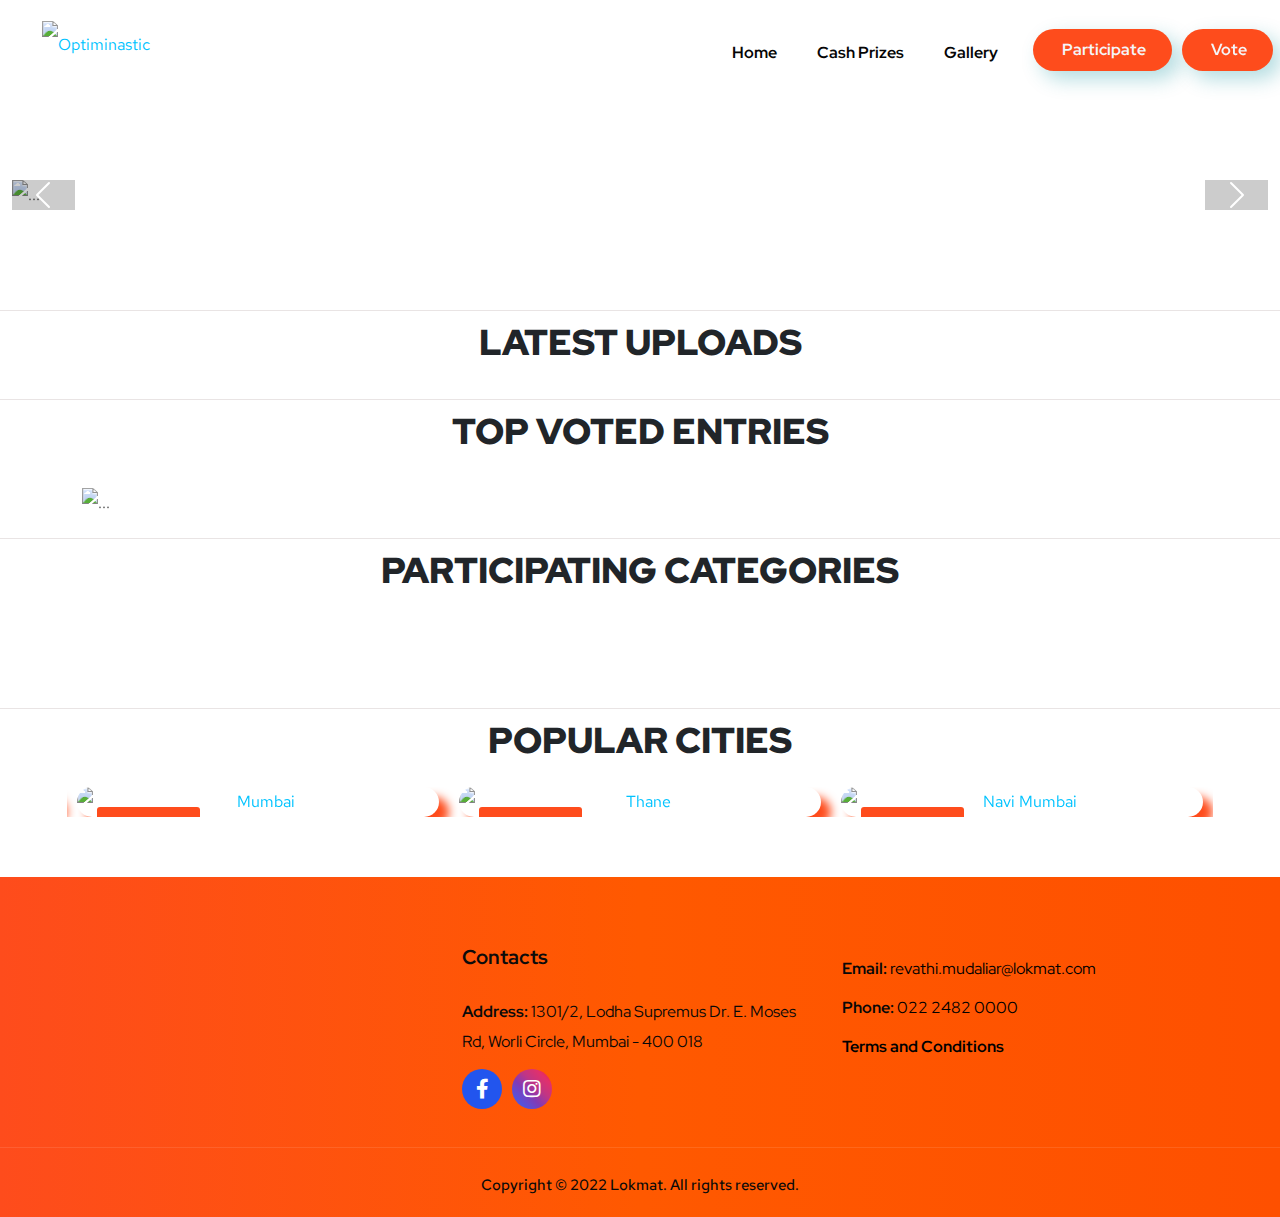
==== posts/index.html @ 4331db67 "Merge branch 'master' of https://github.com/riyavishwakarma13/Ganpati" ====
<!DOCTYPE html>
<html lang="en">
  <head>
    <meta charset="utf-8" />
    <meta http-equiv="X-UA-Compatible" content="IE=edge" />
    <meta
      name="viewport"
      content="width=device-width, initial-scale=1, maximum-scale=1"
    />
    <title>Maha-utsav</title>
    <link
      rel="stylesheet"
      href="https://cdnjs.cloudflare.com/ajax/libs/font-awesome/6.1.2/css/all.min.css"
      integrity="sha512-1sCRPdkRXhBV2PBLUdRb4tMg1w2YPf37qatUFeS7zlBy7jJI8Lf4VHwWfZZfpXtYSLy85pkm9GaYVYMfw5BC1A=="
      crossorigin="anonymous"
      referrerpolicy="no-referrer"
    />
    <link
      rel="shortcut icon"
      type="image/x-icon"
      href="/images/Asset 130.svg"
    />
    <link rel="stylesheet" href="/css/bootstrap.min.css" />
    <link rel="stylesheet" href="/assets/css/image.css" />
    <link rel="stylesheet" href="/css/font-awesome.css" />
    <link rel="stylesheet" href="/css/flaticon.css" />
    <link rel="stylesheet" href="/css/slick.css" />
    <link rel="stylesheet" href="/css/slick-theme.css" />
    <link rel="stylesheet" href="/css/magnific-popup.css" />
    <link rel="stylesheet" href="/style.css" />
    <link rel="stylesheet" href="/idc.css" />
    <link rel="stylesheet" href="/css/woocommerce.css" />

    <style>
      .image-caption {
        text-transform: uppercase;
        font-weight: bold;
        font-size: 25px;
      }
      .image-wrapper > img {
        max-width: 95%;
        max-height: 500px;
        margin-bottom: 15px;
        object-fit: contain;
      }
      .image-wrapper {
        width: 100%;
        display: flex;
        flex-direction: column;
        align-items: center;
        justify-content: center;
      }
      .user-container {
        margin-block: 150px;
        padding: 2vw;
        /* overflow: auto; */
        box-sizing: border-box;
        border-radius: 2vw;
        box-shadow: 0px 0px 10px #fe4c1c;
        margin-inline: 2vw;
      }
      .title-default {
        margin-block: 10px;
      }
      .m-block {
        margin-block: 15px;
      }
      #user-link {
        display: block;
        white-space: nowrap;
        overflow: hidden;
        text-overflow: ellipsis;
      }
    </style>
    <script src="https://www.google.com/recaptcha/api.js?render=6Ldw7NkhAAAAANEgcweMfeMuwu1h8DxxIeAfFXq_"></script>
  </head>

  <body class="woocommerce">
    <div id="page" class="site">
      <header
        id="site-header"
        class="site-header header-style-1 header-overlay header-fullwidth sticky-header"
      >
        <!-- Main Header start -->
        <div class="octf-main-header">
          <div class="octf-area-wrap">
            <div class="container-fluid octf-mainbar-container">
              <div class="octf-mainbar">
                <div class="octf-mainbar-row octf-row">
                  <!-- logo start -->
                  <div class="octf-col text-left">
                    <div id="site-logo" class="site-logo">
                      <a href="/index.html">
                        <img
                          class="logo-static"
                          src="https://drive.google.com/uc?id=1I0w85Q0wYywTq-7BcG-nMlgc4BXBr652"
                          alt="Optiminastic"
                        />
                        <img
                          class="logo-scroll"
                          src="https://drive.google.com/uc?id=1I0w85Q0wYywTq-7BcG-nMlgc4BXBr652"
                          alt="Optiminastic"
                        />
                      </a>
                    </div>
                  </div>
                  <!-- logo start -->
                  <!-- nav start -->
                  <div class="octf-col justify-content-end">
                    <nav id="site-navigation" class="main-navigation">
                      <ul id="primary-menu" class="menu">
                        <li class="">
                          <a href="/index.html">Home</a>
                        </li>
                        <li class="">
                          <a href="/prizes.html">Cash Prizes</a>
                        </li>

                        <li class="">
                          <a href="/gallery.html">Gallery</a>
                        </li>
                      </ul>
                    </nav>
                    <!-- #site-navigation -->
                  </div>
                  <div class="octf-header-module">
                    <div class="btn-cta-group btn-cta-header">
                      <a
                        class="octf-btn octf-btn-third"
                        href="/participate.html"
                        ><i class="fa fa-right-to-bracket text-white"></i>
                        Participate</a
                      >
                    </div>
                  </div>
                  <div class="octf-header-module">
                    <div class="btn-cta-group btn-cta-header">
                      <a class="octf-btn octf-btn-third" href="/gallery.html"
                        ><i class="fa fa-check-to-slot text-white"></i> Vote</a
                      >
                    </div>
                  </div>
                </div>
              </div>
            </div>
          </div>
        </div>

        <!-- Header mobile -->
        <div class="header_mobile">
          <div class="container">
            <div class="mlogo_wrapper clearfix">
              <!-- logo mobile start -->
              <div class="mobile_logo">
                <a href="/index.html"
                  ><img
                    src="https://drive.google.com/uc?id=1I0w85Q0wYywTq-7BcG-nMlgc4BXBr652"
                    alt="Optiminastic Media"
                /></a>
              </div>
              <!-- logo mobile end -->

              <div id="mmenu_toggle">
                <button></button>
              </div>
            </div>

            <!-- nav mobile start -->
            <div class="mmenu_wrapper">
              <div class="mobile_nav">
                <ul id="menu-main-menu" class="mobile_mainmenu">
                  <li>
                    <a href="/index.html">Home</a>
                  </li>
                  <li>
                    <a href="/prizes.html">Cash Prizes</a>
                  </li>
                  <li>
                    <a href="/gallery.html">Gallery</a>
                  </li>
                  <li>
                    <a href="/participate.html">Participate</a>
                  </li>
                  <li>
                    <a href="/gallery.html">Vote</a>
                  </li>
                </ul>
              </div>
            </div>
            <!-- nav mobile end -->
          </div>
        </div>
      </header>

      <div id="content" class="site-content m-t100">
        <section class="user-container">
          <div class="container">
            <div class="image-wrapper">
              <img id="display-image" alt="" />
              <span
                id="display-name"
                class="title-default image-caption"
              ></span>
            </div>
            <div class="mt-2">
              <div
                class="d-flex align-items-center gap-3 justify-content-center"
              >
                <button
                  id="user-vote-btn"
                  data-bs-toggle="modal"
                  data-bs-target="#exampleModal"
                  data-bs-post-id=""
                  class="octf-btn octf-btn-primary octf-btn-icon"
                >
                  Vote <i class="fa-solid fa-thumbs-up"></i>
                </button>
                <span
                  id="vote-count"
                  class="title-default"
                  style="font-size: 20px; font-weight: 400"
                ></span>
              </div>
              <div class="title-default mt-4">
                <div class="row">
                  <div class="col-md-6 m-block col-sm-12">
                    Name:
                    <span id="user-name"></span>
                  </div>
                  <div class="col-md-6 m-block col-sm-12">
                    Category:
                    <span id="user-category"></span>
                  </div>
                </div>
                <div class="row">
                  <div class="col-md-6 m-block col-sm-12">
                    City:
                    <span id="user-city"></span>
                  </div>
                  <div class="col-md-6 m-block col-sm-12" style="width: 250px">
                    Link:
                    <span id="user-link"></span>
                    <button
                      class="btn btn-secondary my-3"
                      onclick="navigator.clipboard.writeText(document.getElementById('user-link').innerText)"
                    >
                      copy
                    </button>
                  </div>
                </div>
              </div>
            </div>
          </div>
        </section>
      </div>
      <div
        class="modal fade"
        id="exampleModal"
        tabindex="-1"
        aria-labelledby="exampleModalLabel"
        aria-hidden="true"
      >
        <div class="modal-dialog">
          <div class="modal-content">
            <div class="modal-header">
              <h5 class="modal-title" id="exampleModalLabel">
                Please fill details for voting
              </h5>
              <button
                type="button"
                class="btn-close"
                data-bs-dismiss="modal"
                aria-label="Close"
              ></button>
            </div>
            <div class="modal-body">
              <form>
                <div class="mb-3">
                  <label
                    for="recipient-name"
                    style="font-weight: bold"
                    class="col-form-label"
                    >Email</label
                  >
                  <input
                    type="email"
                    style="font-weight: bold"
                    class="form-control"
                    id="modal-email"
                  />
                </div>
                <div class="mb-3">
                  <label for="message-text" class="col-form-label"
                    >Phone Number</label
                  >
                  <input
                    type="number"
                    minlength="9"
                    maxlength="10"
                    class="form-control"
                    id="modal-phone"
                  />
                </div>
                <div class="text-center text-black" style="font-weight: bold">
                  Vote and get a chance to earn a voucher worth ₹ 500/-
                </div>

                <div class="modal-status text-center">lol</div>
              </form>
            </div>
            <div class="modal-footer">
              <button
                id="modal-vote-btn"
                type="button"
                class="btn octf-btn octf-btn-third"
              >
                Vote
              </button>
            </div>
          </div>
        </div>
      </div>
      <footer id="site-footer" class="site-footer site-footer-2 bg-gradient-2">
        <div class="main-footer">
          <div class="container">
            <div class="row">
              <div class="col-lg-4 col-sm-6">
                <div class="footer-widget img-size">
                  <img
                    src="https://drive.google.com/uc?id=1I0w85Q0wYywTq-7BcG-nMlgc4BXBr652"
                    class="attachment-full size-full m-b25"
                    alt=""
                  />
                  <!-- <p class="m-b30">
                    Our approach to SEO is uniquely built around what we know
                    works…and what we know doesn’t work. With over 200 verified
                    factors in play.
                  </p> -->
                </div>
              </div>
              <div class="col-lg-4 col-sm-6">
                <div class="footer-widget">
                  <h5>Contacts</h5>
                  <div class="footer-contact-2">
                    <ul class="font-second">
                      <li>
                        <strong>Address:</strong> 1301/2, Lodha Supremus Dr. E.
                        Moses Rd, Worli Circle, Mumbai - 400 018
                      </li>
                    </ul>
                    <div class="footer-social">
                      <a
                        class="footer-social-icon facebook"
                        href="https://www.facebook.com/profile.php?id=100084975259552"
                        target="_blank"
                        ><i class="fab fa-facebook-f"></i
                      ></a>

                      <a
                        class="footer-social-icon instagram"
                        href="https://instagram.com/trendsganesha?igshid=YmMyMTA2M2Y="
                        target="_blank"
                        ><i class="fab fa-instagram"></i
                      ></a>
                    </div>
                  </div>
                </div>
              </div>
              <div class="col-lg-4 col-sm-6">
                <div class="footer-widget">
                  <h5></h5>
                  <ul class="ft-menu-list">
                    <li>
                      <strong>Email: </strong
                      ><a
                        class="text-black"
                        href="mailto:revathi.mudaliar@lokmat.com"
                        >revathi.mudaliar@lokmat.com</a
                      >
                    </li>
                    <li>
                      <strong>Phone: </strong
                      ><a class="text-black" href="tel:022-2482-0000"
                        >022 2482 0000</a
                      >
                    </li>
                    <li>
                      <a class="text-black" href="/terms.html"
                        ><strong>Terms and Conditions</strong></a
                      >
                    </li>
                  </ul>
                </div>
              </div>
            </div>
          </div>
        </div>
        <div class="footer-bottom">
          <div class="container">
            <p class="copyright-2 text-center">
              Copyright © 2022 Lokmat. All rights reserved.
            </p>
          </div>
        </div>
      </footer>

      <!-- #site-footer -->
    </div>
    <!-- #page -->
    <a id="back-to-top" href="#" class="show"
      ><i class="flaticon-arrow-pointing-to-up"></i
    ></a>
    <!-- jQuery -->
    <script src="/js/bootstrap.bundle.js"></script>
    <script src="/js/bootstrap.bundle.min.js"></script>
    <script src="/js/jquery.min.js"></script>
    <script src="/js/slick.min.js"></script>
    <script
      src="https://cdn.jsdelivr.net/npm/bootstrap@5.2.0/dist/js/bootstrap.bundle.min.js"
      integrity="sha384-A3rJD856KowSb7dwlZdYEkO39Gagi7vIsF0jrRAoQmDKKtQBHUuLZ9AsSv4jD4Xa"
      crossorigin="anonymous"
    ></script>
    <script src="/js/jquery.magnific-popup.min.js"></script>
    <script src="/js/jquery.isotope.min.js"></script>
    <script src="/js/easypiechart.js"></script>
    <script src="/js/particles.min.js"></script>
    <script src="/js/jquery.countdown.min.js"></script>
    <script src="/js/scripts.js"></script>
    <script src="/js/header-mobile.js"></script>
    <script src="/js/config.js"></script>
    <script src="/js/posts.js"></script>
    <script src="/js/votes.js"></script>
    <!-- <script src="js/royal_preloader.min.js"></script> -->
    <script src="https://scripts.sirv.com/sirvjs/v3/sirv.js"></script>
  </body>
</html>
---- css/flaticon.css ----
/*
    Flaticon icon font: Flaticon
    Creation date: 26/08/2019 16:52
    */

@font-face {
  font-family: "Flaticon";
  src: url("../fonts/Flaticon.eot");
  src: url("../fonts/Flaticon.eot?#iefix") format("embedded-opentype"),
       url("../fonts/Flaticon.woff2") format("woff2"),
       url("../fonts/Flaticon.woff") format("woff"),
       url("../fonts/Flaticon.ttf") format("truetype"),
       url("../fonts/Flaticon.svg#Flaticon") format("svg");
  font-weight: normal;
  font-style: normal;
}

@media screen and (-webkit-min-device-pixel-ratio:0) {
  @font-face {
    font-family: "Flaticon";
    src: url("../fonts/Flaticon.svg#Flaticon") format("svg");
  }
}

[class^="flaticon-"]:before, [class*=" flaticon-"]:before,
[class^="flaticon-"]:after, [class*=" flaticon-"]:after {   
  font-family: Flaticon;
  font-size: 14px;
  font-style: normal;
  margin-left: 0px;
}

.flaticon-arrow-point-to-right:before { content: "\f100"; }
.flaticon-right-arrow:before { content: "\f101"; }
.flaticon-placeholder-filled-point:before { content: "\f102"; }
.flaticon-placeholder:before { content: "\f103"; }
.flaticon-phone:before { content: "\f104"; }
.flaticon-clock:before { content: "\f105"; }
.flaticon-search:before { content: "\f106"; }
.flaticon-supermarket:before { content: "\f107"; }
.flaticon-24h:before { content: "\f108"; }
.flaticon-check:before { content: "\f109"; }
.flaticon-share:before { content: "\f10a"; }
.flaticon-share-1:before { content: "\f10b"; }
.flaticon-arrowhead-thin-outline-to-the-left:before { content: "\f10c"; }
.flaticon-arrow-down-sign-to-navigate:before { content: "\f10d"; }
.flaticon-navigate-up-arrow:before { content: "\f10e"; }
.flaticon-chain:before { content: "\f10f"; }
.flaticon-heart:before { content: "\f110"; }
.flaticon-e-commerce-like-heart:before { content: "\f111"; }
.flaticon-like:before { content: "\f112"; }
.flaticon-heart-1:before { content: "\f113"; }
.flaticon-quote:before { content: "\f114"; }
.flaticon-quotation:before { content: "\f115"; }
.flaticon-writer:before { content: "\f116"; }
.flaticon-add:before { content: "\f117"; }
.flaticon-add-1:before { content: "\f118"; }
.flaticon-add-2:before { content: "\f119"; }
.flaticon-delete:before { content: "\f11a"; }
.flaticon-close-cross:before { content: "\f11b"; }
.flaticon-close:before { content: "\f11c"; }
.flaticon-close-button:before { content: "\f11d"; }
.flaticon-eye-open:before { content: "\f11e"; }
.flaticon-view:before { content: "\f11f"; }
.flaticon-left-arrow:before { content: "\f120"; }
.flaticon-right-arrow-1:before { content: "\f121"; }
.flaticon-left-arrow-1:before { content: "\f122"; }
.flaticon-arrow-pointing-to-right:before { content: "\f123"; }
.flaticon-next:before { content: "\f124"; }
.flaticon-keyboard-right-arrow-button:before { content: "\f125"; }
.flaticon-down-arrow:before { content: "\f126"; }
.flaticon-cart:before { content: "\f127"; }
.flaticon-graphic:before { content: "\f128"; }
.flaticon-portfolio:before { content: "\f129"; }
.flaticon-rocket:before { content: "\f12a"; }
.flaticon-aim:before { content: "\f12b"; }
.flaticon-system:before { content: "\f12c"; }
.flaticon-report:before { content: "\f12d"; }
.flaticon-globe:before { content: "\f12e"; }
.flaticon-startup:before { content: "\f12f"; }
.flaticon-internet:before { content: "\f130"; }
.flaticon-growth:before { content: "\f131"; }
.flaticon-pie-chart:before { content: "\f132"; }
.flaticon-pie-chart-1:before { content: "\f133"; }
.flaticon-document:before { content: "\f134"; }
.flaticon-search-1:before { content: "\f135"; }
.flaticon-coding:before { content: "\f136"; }
.flaticon-pie-chart-2:before { content: "\f137"; }
.flaticon-cloud-computing:before { content: "\f138"; }
.flaticon-pinterest:before { content: "\f139"; }
.flaticon-arrow-pointing-to-left:before { content: "\f13a"; }
.flaticon-arrow-pointing-to-down:before { content: "\f13b"; }
.flaticon-arrow-pointing-to-up:before { content: "\f13c"; }
.flaticon-world:before { content: "\f13d"; }
.flaticon-note:before { content: "\f13e"; }
.flaticon-viber:before { content: "\f13f"; }
.flaticon-star:before { content: "\f140"; }
.flaticon-phone-1:before { content: "\f141"; }
.flaticon-envelope:before { content: "\f142"; }
.flaticon-cart-1:before { content: "\f143"; }
.flaticon-user:before { content: "\f144"; }
.flaticon-send:before { content: "\f145"; }
.flaticon-analytics:before { content: "\f146"; }
.flaticon-chart:before { content: "\f147"; }
.flaticon-chat:before { content: "\f148"; }
.flaticon-link:before { content: "\f149"; }
.flaticon-heart-2:before { content: "\f14a"; }
.flaticon-info:before { content: "\f14b"; }
.flaticon-close-1:before { content: "\f14c"; }
.flaticon-check-1:before { content: "\f14d"; }
.flaticon-check-2:before { content: "\f14e"; }
.flaticon-exclamation:before { content: "\f14f"; }
.flaticon-danger:before { content: "\f150"; }
.flaticon-facebook-logo:before { content: "\f151"; }
.flaticon-facebook-letter-logo:before { content: "\f152"; }
.flaticon-twitter:before { content: "\f153"; }
.flaticon-twitter-black-shape:before { content: "\f154"; }
.flaticon-twitter-social-logotype:before { content: "\f155"; }
.flaticon-instagram:before { content: "\f156"; }
.flaticon-instagram-logo:before { content: "\f157"; }
.flaticon-instagram-1:before { content: "\f158"; }
.flaticon-instagram-2:before { content: "\f159"; }
.flaticon-pinterest-letter-logo:before { content: "\f15a"; }
.flaticon-pinterest-1:before { content: "\f15b"; }
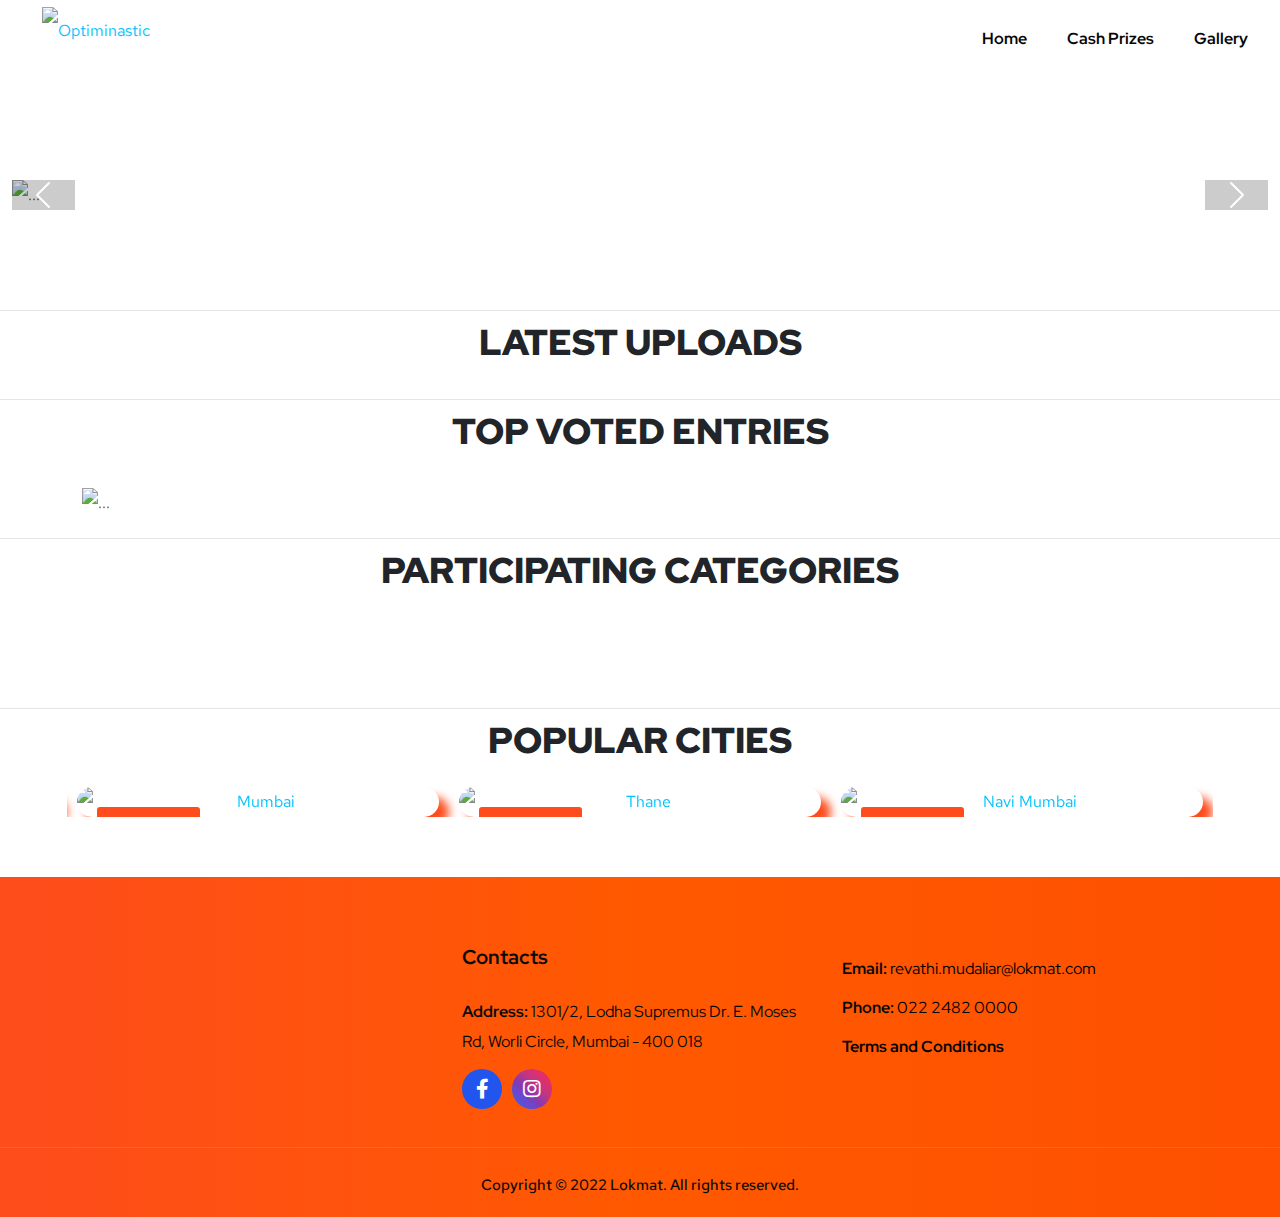
==== commit 150a9dd0: "voting and participation removed" ====
--- a/posts/index.html
+++ b/posts/index.html
@@ -72,7 +72,6 @@
         text-overflow: ellipsis;
       }
     </style>
-    <script src="https://www.google.com/recaptcha/api.js?render=6Ldw7NkhAAAAANEgcweMfeMuwu1h8DxxIeAfFXq_"></script>
   </head>
 
   <body class="woocommerce">
@@ -123,7 +122,7 @@
                     </nav>
                     <!-- #site-navigation -->
                   </div>
-                  <div class="octf-header-module">
+                  <!-- <div class="octf-header-module">
                     <div class="btn-cta-group btn-cta-header">
                       <a
                         class="octf-btn octf-btn-third"
@@ -139,7 +138,7 @@
                         ><i class="fa fa-check-to-slot text-white"></i> Vote</a
                       >
                     </div>
-                  </div>
+                  </div> -->
                 </div>
               </div>
             </div>
@@ -178,12 +177,12 @@
                   <li>
                     <a href="/gallery.html">Gallery</a>
                   </li>
-                  <li>
+                  <!-- <li>
                     <a href="/participate.html">Participate</a>
                   </li>
                   <li>
                     <a href="/gallery.html">Vote</a>
-                  </li>
+                  </li> -->
                 </ul>
               </div>
             </div>
@@ -264,7 +263,7 @@
           <div class="modal-content">
             <div class="modal-header">
               <h5 class="modal-title" id="exampleModalLabel">
-                Please fill details for voting
+                Votings Are Closed Now!
               </h5>
               <button
                 type="button"
@@ -273,7 +272,7 @@
                 aria-label="Close"
               ></button>
             </div>
-            <div class="modal-body">
+            <!-- <div class="modal-body">
               <form>
                 <div class="mb-3">
                   <label
@@ -307,8 +306,8 @@
 
                 <div class="modal-status text-center">lol</div>
               </form>
-            </div>
-            <div class="modal-footer">
+            </div> -->
+            <!-- <div class="modal-footer">
               <button
                 id="modal-vote-btn"
                 type="button"
@@ -316,7 +315,7 @@
               >
                 Vote
               </button>
-            </div>
+            </div> -->
           </div>
         </div>
       </div>
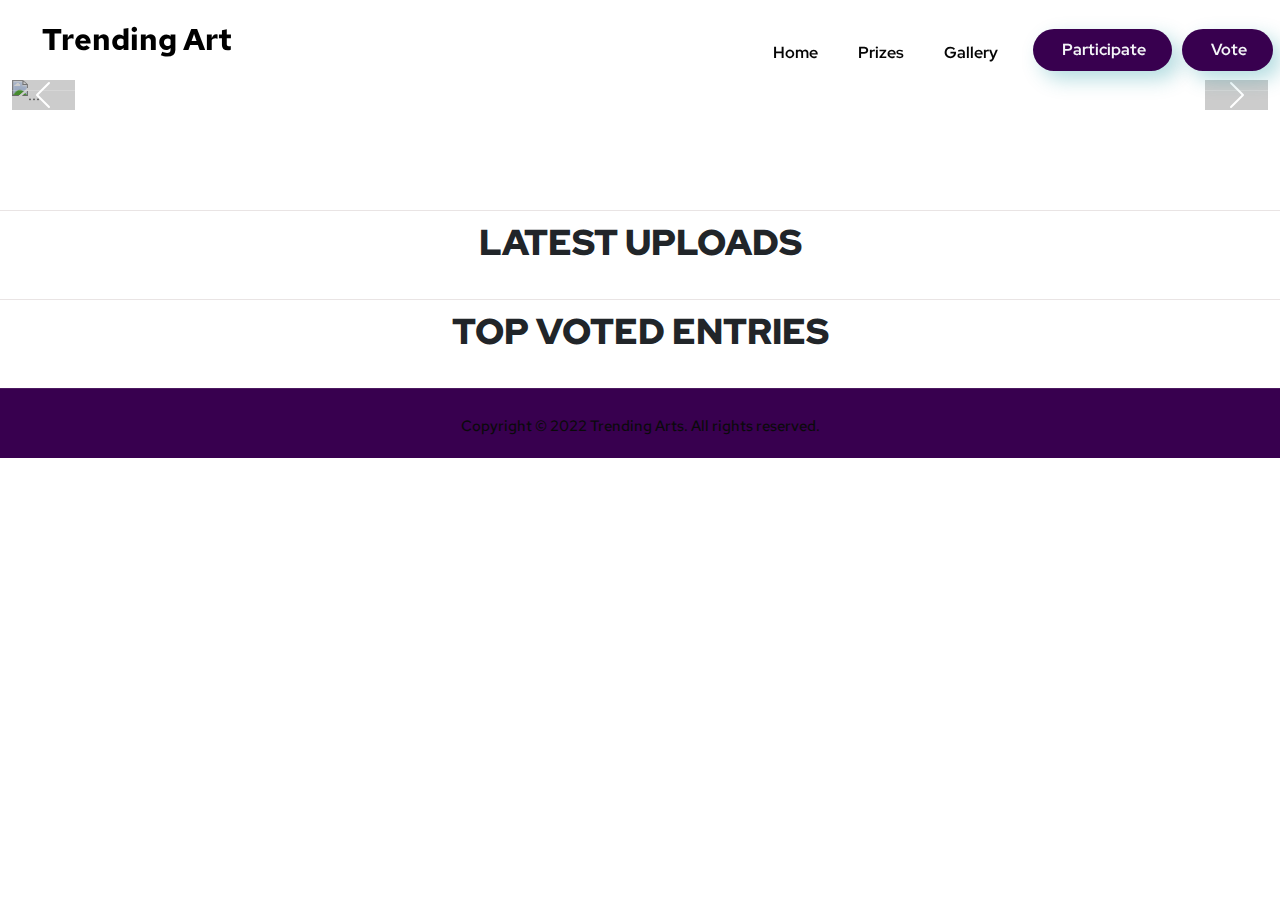
==== commit dd4d53c1: "color changes" ====
--- a/posts/index.html
+++ b/posts/index.html
@@ -56,7 +56,7 @@
         /* overflow: auto; */
         box-sizing: border-box;
         border-radius: 2vw;
-        box-shadow: 0px 0px 10px #fe4c1c;
+        box-shadow: 0px 0px 10px #38004f;
         margin-inline: 2vw;
       }
       .title-default {
@@ -72,6 +72,7 @@
         text-overflow: ellipsis;
       }
     </style>
+    <script src="https://www.google.com/recaptcha/api.js?render=6Ldw7NkhAAAAANEgcweMfeMuwu1h8DxxIeAfFXq_"></script>
   </head>
 
   <body class="woocommerce">
--- a/style.css
+++ b/style.css
@@ -486,7 +486,7 @@
   top: 7%;
   width: 3px;
   height: 86%;
-  background: #fe4c1c;
+  background: #38004f;
 }
 blockquote cite {
   font-size: 14px;
@@ -541,7 +541,7 @@
 }
 
 .bg-primary {
-  background: #fe4c1c;
+  background: #38004f;
 }
 
 .bg-second {
@@ -567,7 +567,7 @@
 }
 
 .text-primary {
-  color: #fe4c1c;
+  color: #38004f;
 }
 
 .text-second {
@@ -2134,7 +2134,7 @@
   font-weight: bold;
   letter-spacing: 0;
   text-align: center;
-  background: #fe4c1c;
+  background: #38004f;
   cursor: pointer;
   border: 1px solid transparent;
   outline: 0;
@@ -2166,16 +2166,16 @@
   box-shadow: 6px 6px 13px 0px rgba(42, 67, 113, 0.15);
   -webkit-box-shadow: 6px 6px 13px 0px rgba(42, 67, 113, 0.15);
   -moz-box-shadow: 6px 6px 13px 0px rgba(42, 67, 113, 0.15);
-  color: #fe4c1c;
+  color: #38004f;
 }
 .octf-btn.octf-btn-white i {
-  background: #fe4c1c;
+  background: #38004f;
   color: #ffffff;
 }
 .octf-btn.octf-btn-white:visited,
 .octf-btn.octf-btn-white:hover,
 .octf-btn.octf-btn-white:focus {
-  color: #fe4c1c;
+  color: #38004f;
 }
 .octf-btn.octf-btn-white:before {
   background-color: rgba(254, 76, 28, 0.5);
@@ -2209,7 +2209,7 @@
 }
 .octf-btn-icon i {
   background: #fff;
-  color: #fe4c1c;
+  color: #38004f;
   width: 40px;
   height: 40px;
   line-height: 40px;
@@ -2227,7 +2227,7 @@
 }
 
 .octf-btn-primary {
-  background: #fe4c1c;
+  background: #38004f;
 }
 
 .octf-btn-primary:disabled {
@@ -2285,7 +2285,7 @@
 }
 
 .octf-btn-third {
-  background: #fe4c1c;
+  background: #38004f;
 }
 .octf-btn-third.octf-btn {
   box-shadow: 12px 12px 20px 0px rgba(rgba(254, 76, 28, 0.3));
@@ -2485,7 +2485,7 @@
 a:hover,
 a:focus,
 a:active {
-  color: #fe4c1c;
+  color: #38004f;
   text-decoration: none;
 }
 a:focus {
@@ -2516,7 +2516,7 @@
   transition: all 0.3s linear;
 }
 .header-topbar a:hover {
-  color: #fe4c1c;
+  color: #38004f;
 }
 
 .topbar_menu {
@@ -2650,7 +2650,7 @@
   color: #fff;
 }
 .header-overlay .header-topbar a:hover {
-  color: #fe4c1c;
+  color: #38004f;
 }
 .header-overlay .header-topbar .topbar_menu ul li {
   border-right: 0px solid #e5e5e5;
@@ -2893,7 +2893,7 @@
   width: 0%;
   bottom: -3px;
   left: 0;
-  background: #ff4b38;
+  background: #38004f;
   content: "";
   display: block;
   border-top-left-radius: 5px;
@@ -3252,7 +3252,7 @@
 }
 .header-style-1.header-overlay .btn-cta-header a {
   color: #f4f5f8;
-  background: #fe4c1c;
+  background: #38004f;
   box-shadow: 8px 8px 20px 0px rgba(0, 139, 153, 0.3);
   -webkit-box-shadow: 8px 8px 20px 0px rgba(0, 139, 153, 0.3);
   -moz-box-shadow: 8px 8px 20px 0px rgba(0, 139, 153, 0.3);
@@ -3657,7 +3657,7 @@
     > ul
     > li.current-menu-ancestor
     > a {
-    color: #fe4c1c;
+    color: #38004f;
   }
 
   .header_mobile
@@ -3722,7 +3722,7 @@
   .header_mobile .mobile_nav .mobile_mainmenu > li > a:hover,
   .header_mobile .mobile_nav .mobile_mainmenu > li.current-menu-item > a,
   .header_mobile .mobile_nav .mobile_mainmenu > li.current-menu-ancestor > a {
-    color: #fe4c1c;
+    color: #38004f;
   }
 }
 @media only screen and (max-width: 767px) {
@@ -3770,7 +3770,7 @@
   color: #a5b7d2;
 }
 .page-header .breadcrumbs li a:hover {
-  color: #fe4c1c;
+  color: #38004f;
 }
 
 .page-title {
@@ -3932,14 +3932,14 @@
   line-height: 1;
   display: inline-block;
   color: #fff;
-  background: #fe4c1c;
+  background: #38004f;
   padding: 10px;
   margin-bottom: 35px;
   margin-right: 6px;
 }
 .post-box .post-cat a:hover {
   background: #fff;
-  color: #fe4c1c;
+  color: #38004f;
   box-shadow: 8px 8px 30px 0px rgba(42, 67, 113, 0.15);
   -webkit-box-shadow: 8px 8px 30px 0px rgba(42, 67, 113, 0.15);
   -moz-box-shadow: 8px 8px 30px 0px rgba(42, 67, 113, 0.15);
@@ -3970,7 +3970,7 @@
   color: #1a1b1e;
 }
 .post-box .entry-meta a:hover i {
-  color: #fe4c1c;
+  color: #38004f;
 }
 .post-box .entry-title {
   margin-bottom: 15px;
@@ -3981,7 +3981,7 @@
   display: inline-block;
 }
 .post-box .entry-title a:hover {
-  color: #fe4c1c;
+  color: #38004f;
 }
 .post-box .padding-box {
   padding: 40px 40px 0 40px;
@@ -4215,7 +4215,7 @@
   border-radius: 19px;
   -webkit-border-radius: 19px;
   -moz-border-radius: 19px;
-  background: #fe4c1c;
+  background: #38004f;
   color: #fff;
   margin-left: 15px;
   transition: all 0.4s ease-in-out;
@@ -4286,7 +4286,7 @@
   color: #a5b7d2;
 }
 .blog-post .author-bio .author-info .author-socials a:hover {
-  color: #fe4c1c;
+  color: #38004f;
 }
 
 .drop-cap {
@@ -4309,7 +4309,7 @@
   line-height: 40px;
   display: block;
   font-weight: 700;
-  color: #fe4c1c;
+  color: #38004f;
 }
 
 .post-nav {
@@ -4557,7 +4557,7 @@
   margin-right: 6px;
 }
 .sl-wrapper .sl-icon svg {
-  color: #fe4c1c;
+  color: #38004f;
   margin-top: 3px;
   width: 0.9em;
   height: 0.9em;
@@ -4816,7 +4816,7 @@
   color: #a5b7d2;
 }
 .comments-area .comment-item .comment-meta .comment-reply-link:hover {
-  color: #fe4c1c;
+  color: #38004f;
 }
 .comments-area .comment-item .comment-text p {
   margin-bottom: 15px;
@@ -4847,7 +4847,7 @@
   color: #ad1010;
 }
 .comment-respond .comment-reply-title small a:hover {
-  color: #fe4c1c;
+  color: #38004f;
 }
 
 .comment-form p {
@@ -4868,7 +4868,7 @@
   color: #737373;
 }
 .comment-form .logged-in-as a:hover {
-  color: #fe4c1c;
+  color: #38004f;
 }
 .comment-form input[type="text"],
 .comment-form input[type="email"] {
@@ -4947,7 +4947,7 @@
   top: 10px;
   width: 5px;
   height: 5px;
-  background: #fe4c1c;
+  background: #38004f;
   border-radius: 50%;
   -webkit-border-radius: 50%;
   -moz-border-radius: 50%;
@@ -5060,7 +5060,7 @@
   width: 40px;
   height: 40px;
   line-height: 36px;
-  background: #fe4c1c;
+  background: #38004f;
   color: #fff;
   margin-bottom: 5px;
   text-align: center;
@@ -5962,7 +5962,7 @@
   color: #1a1b1e;
 }
 .icon-box .content-box h5 a:hover {
-  color: #fe4c1c;
+  color: #38004f;
 }
 .icon-box .content-box p:last-child {
   margin-bottom: 0;
@@ -6187,7 +6187,7 @@
 }
 .icon-box.s3:hover h5 a:hover,
 .icon-box.s3:hover p a:hover {
-  color: #fe4c1c;
+  color: #38004f;
 }
 .icon-box.s3:hover .icon-main {
   background: #fff;
@@ -6283,7 +6283,7 @@
   color: #fff;
 }
 .icon-box-grid .icon-box .content-box h5 a:hover {
-  color: #fe4c1c;
+  color: #38004f;
 }
 .icon-box-grid .icon-box:hover {
   color: #606060;
@@ -6632,10 +6632,10 @@
   color: #0160e7;
 }
 .ot-pricing-table.s3 .title-table {
-  background: #fe4c1c;
+  background: #38004f;
 }
 .ot-pricing-table.s3 h2 {
-  color: #fe4c1c;
+  color: #38004f;
 }
 .ot-pricing-table:hover {
   -webkit-transform: translateY(-15px);
@@ -6675,7 +6675,7 @@
   font-weight: bold;
   letter-spacing: 0;
   text-align: center;
-  background: #fe4c1c;
+  background: #38004f;
   cursor: pointer;
   border: 1px solid transparent;
   outline: 0;
@@ -6723,7 +6723,7 @@
   position: absolute;
   left: 0;
   top: 10px;
-  color: #fe4c1c;
+  color: #38004f;
 }
 .ot-tabs .tab-content ul.has-icon li i:before {
   font-size: 22px;
@@ -6932,7 +6932,7 @@
 }
 .ot-counter h6 {
   font-size: 14px;
-  color: #fe4c1c;
+  color: #38004f;
   margin-top: 13px;
   margin-bottom: 0;
   padding-left: 20px;
@@ -6948,7 +6948,7 @@
   left: 0;
   top: 50%;
   margin-top: -4px;
-  background: #fe4c1c;
+  background: #38004f;
   border-radius: 50%;
   -webkit-border-radius: 50%;
   -moz-border-radius: 50%;
@@ -7477,7 +7477,7 @@
   text-align: center;
   line-height: 62px;
   font-size: 19px;
-  color: #fe4c1c;
+  color: #38004f;
 }
 .video-popup a i {
   margin-left: 8%;
@@ -7727,7 +7727,7 @@
   line-height: 40px;
   display: block;
   font-weight: 700;
-  color: #fe4c1c;
+  color: #38004f;
 }
 .dc-text.dc-text-second .elementor-drop-cap span {
   color: #00c3ff;
@@ -7736,7 +7736,7 @@
   color: #0160e7;
 }
 .dc-text.dc-bg-primary .elementor-drop-cap {
-  background: #fe4c1c;
+  background: #38004f;
 }
 .dc-text.dc-bg-primary .elementor-drop-cap span {
   color: #fff;
@@ -8957,7 +8957,7 @@
 
 .team-wrap .team-social .pinterest,
 .steam-social .pinterest {
-  background-color: #fe4c1c;
+  background-color: #38004f;
 }
 @media (min-width: 992px) {
   .col-md-1\/5 {
@@ -9347,7 +9347,7 @@
   color: #fff;
 }
 .home3-top .social-icons-wrapper a:hover i {
-  color: #fe4c1c;
+  color: #38004f;
 }
 .home3-skills .grid-lines .g-line {
   bottom: 0;
@@ -9378,14 +9378,14 @@
 }
 .home3-skills .grid-lines .line-cleft span.st2 {
   top: 77%;
-  background-color: #fe4c1c;
+  background-color: #38004f;
 }
 .home3-skills .grid-lines .line-cright .g-dot {
   display: none;
 }
 .home3-skills .grid-lines .line-right span {
   top: 20%;
-  background-color: #fe4c1c;
+  background-color: #38004f;
 }
 .home3-skills .grid-lines .line-right span.nth2 {
   top: 53%;
@@ -9418,7 +9418,7 @@
   z-index: -1;
 }
 .home3-feature .grid-lines .line-left span.st2 {
-  background-color: #fe4c1c;
+  background-color: #38004f;
 }
 .home3-feature .grid-lines .line-left span.nth2 {
   top: 98%;
@@ -9479,7 +9479,7 @@
 }
 .home3-service .grid-lines .line-right span {
   top: 39%;
-  background-color: #fe4c1c;
+  background-color: #38004f;
 }
 .home3-service .grid-lines .line-right span.nth2 {
   top: 80%;
@@ -9499,7 +9499,7 @@
 }
 .home3-news .grid-lines .line-left .g-dot {
   top: 69%;
-  background-color: #fe4c1c;
+  background-color: #38004f;
 }
 .home3-news .grid-lines .line-cleft .g-dot {
   top: 93%;
@@ -9586,7 +9586,7 @@
   color: #1a1b1e;
 }
 .h4-social-icons a:hover {
-  color: #fe4c1c;
+  color: #38004f;
 }
 .home4-process .service-box:active,
 .home4-process .service-box:focus,
@@ -9968,7 +9968,7 @@
   color: #84afed;
 }
 .blue-color .social-list a:hover {
-  color: #fe4c1c;
+  color: #38004f;
 }
 .blue-color .topbar_menu ul li,
 .blue-color .topbar-info li,
@@ -9997,10 +9997,10 @@
   border-color: #0160e7;
 }
 .home5-wwa-block .video-popup a:hover {
-  background: #fe4c1c;
+  background: #38004f;
 }
 .home5-wwa-block .video-popup a:hover span {
-  border-color: #fe4c1c;
+  border-color: #38004f;
 }
 .home5-about {
   background-image: url(images/bg-shape2-home5.png);
@@ -10012,7 +10012,7 @@
   margin: 0 110px 0 0;
 }
 .home5-about-block .ot-counter span {
-  color: #fe4c1c;
+  color: #38004f;
   font-size: 36px;
 }
 .home5-about-block .ot-counter h6,
@@ -10114,7 +10114,7 @@
   box-shadow: 0 0 10px 0 rgba(0, 0, 0, 0);
 }
 .home5-about .s3.red .icon-main span {
-  color: #fe4c1c;
+  color: #38004f;
 }
 .home5-about .s3.red .bg-before,
 .home5-about .s3.red:before {
@@ -10554,7 +10554,7 @@
 }
 .ot-pricing-table.feature .title-table {
   background: #fff;
-  color: #fe4c1c;
+  color: #38004f;
 }
 .ot-pricing-table-h6.ot-pricing-table.feature {
   padding: 56px 30px 0px 30px;
@@ -10837,11 +10837,11 @@
 }
 .ot-pricing-table.feature .octf-btn {
   background: #fff;
-  color: #fe4c1c;
+  color: #38004f;
 }
 .ot-pricing-table.feature .octf-btn i {
   color: #fff;
-  background: #fe4c1c;
+  background: #38004f;
 }
 .ot-pricing-table.feature:before {
   background-color: #ff4b38;
@@ -10990,12 +10990,12 @@
 }
 .home8-sevice .service-box-2.s3 .octf-btn {
   background: #fff;
-  color: #fe4c1c;
+  color: #38004f;
   margin-left: -70px;
 }
 .home8-sevice .service-box-2.s3 .octf-btn i {
   color: #fff;
-  background: #fe4c1c;
+  background: #38004f;
 }
 .home8-sevice .service-box-2 p {
   margin-bottom: 40px;
@@ -11135,7 +11135,7 @@
 }
 
 .number-box.s3 {
-  color: #fe4c1c;
+  color: #38004f;
   background-color: rgba(254, 76, 28, 0.154);
 }
 .ot-progress .iprogress {
@@ -11196,7 +11196,7 @@
   display: block;
 }
 .steam-pos {
-  color: #fe4c1c;
+  color: #38004f;
   font-size: 14px;
   font-weight: 700;
   letter-spacing: 0.5px;
@@ -11324,10 +11324,10 @@
   border-color: #00c3ff;
 }
 .about-content .video-popup a:hover {
-  background: #fe4c1c;
+  background: #38004f;
 }
 .about-content .video-popup a:hover span {
-  border-color: #fe4c1c;
+  border-color: #38004f;
 }
 /* Services */
 .service-box-s2-bg1 {
@@ -11382,7 +11382,7 @@
   color: #0160e7;
 }
 .repeater-item-3 .ot-cprocess-item-number {
-  color: #fe4c1c;
+  color: #38004f;
 }
 .repeater-item-1 .ot-cprocess-item-dot {
   background-color: #00c3ff;
@@ -11393,7 +11393,7 @@
   box-shadow: 8px 8px 18px 0px rgba(1, 96, 231, 0.4);
 }
 .repeater-item-3 .ot-cprocess-item-dot {
-  background-color: #fe4c1c;
+  background-color: #38004f;
   box-shadow: 8px 8px 18px 0px rgba(254, 76, 28, 0.4);
 }
 .ot-cprocess .circle_logo {
@@ -11646,7 +11646,7 @@
   background-color: #23da79;
 }
 .icon-main.danger {
-  background-color: #fe4c1c;
+  background-color: #38004f;
 }
 .drop-cap {
   background: #fff;
@@ -11674,7 +11674,7 @@
   line-height: 40px;
   display: block;
   font-weight: 700;
-  color: #fe4c1c;
+  color: #38004f;
 }
 .drop-cap-second .drop-cap-letter {
   color: #00c3ff;
@@ -11683,7 +11683,7 @@
   color: #0160e7;
 }
 .drop-cap-primary .drop-cap-letter {
-  color: #fe4c1c;
+  color: #38004f;
 }
 .drop-cap-bg-second .drop-cap-letter {
   background-color: #00c3ff;
@@ -11694,7 +11694,7 @@
   color: #fff;
 }
 .drop-cap-bg-primary .drop-cap-letter {
-  background-color: #fe4c1c;
+  background-color: #38004f;
   color: #fff;
 }
 .icon-list-items {
@@ -11827,14 +11827,9 @@
   line-height: 40px;
 }
 .bg-gradient-2 {
-  color: rgb(8, 8, 8);
-  background: rgb(254, 76, 28);
-  background: linear-gradient(
-    90deg,
-    rgba(254, 76, 28, 1) 0%,
-    rgba(255, 89, 0, 1) 50%,
-    rgba(254, 80, 0, 1) 100%
-  );
+  color: #fff;
+  background: #38004f;
+  
 }
 .accordions-gradient .current {
   background-color: transparent;
@@ -11975,7 +11970,7 @@
   top: 0px;
 }
 .mc4wp-form-fields .subscribe-inner-form .subscribe-btn-icon i {
-  background: #fe4c1c;
+  background: #38004f;
   color: #fff;
   width: 36px;
   height: 36px;
@@ -11999,7 +11994,7 @@
 /* Back To Top*/
 #back-to-top {
   background: #fff;
-  color: #fe4c1c;
+  color: #38004f;
   border: 0 none;
   border-radius: 2px;
   cursor: pointer;
@@ -12830,7 +12825,19 @@
   /* overflow: auto; */
   box-sizing: border-box;
   border-radius: 2vw;
-  box-shadow: 0px 0px 10px #fe4c1c;
+  box-shadow: 0px 0px 10px #38004f;
+}
+
+.cards{
+  border-radius: 30px;
+  box-shadow: 0px 0px 10px;
+  padding: 15px;
+  margin: 10px;
+  background: #fff;
+  text-decoration: none;
+  color: #000;
+  text-align: center;
+  font-weight: 500;
 }
 
 /*# sourceMappingURL=style.css.map */
--- a/css/woocommerce.css
+++ b/css/woocommerce.css
@@ -155,7 +155,7 @@
 }
 .woocommerce ul.products li.product .price .woocommerce-Price-amount,
 .woocommerce-page ul.products li.product .price .woocommerce-Price-amount {
-  color: #fe4c1c;
+  color: #38004f;
 }
 .woocommerce ul.products li.product .price del {
   opacity: 0.5;
@@ -227,7 +227,7 @@
 .woocommerce ul.products li.product .add_to_cart_button.added:after,
 .woocommerce-page ul.products li.product .add_to_cart_button.added:after {
   background: #fff;
-  color: #fe4c1c;
+  color: #38004f;
   width: 40px;
   height: 40px;
   line-height: 40px;
@@ -274,7 +274,7 @@
   text-transform: uppercase;
   font-weight: 700;
   letter-spacing: 0.5px;
-  background-color: #fe4c1c;
+  background-color: #38004f;
   padding: 9px 10px;
   line-height: 1;
   border-radius: 3px;
@@ -634,7 +634,7 @@
   top: 10px;
   width: 5px;
   height: 5px;
-  background: #fe4c1c;
+  background: #38004f;
   border-radius: 50%;
   -webkit-border-radius: 50%;
   -moz-border-radius: 50%;
@@ -695,7 +695,7 @@
 
 /* widget product */
 .woocommerce .woocommerce-Price-amount {
-  color: #fe4c1c;
+  color: #38004f;
   font-weight: 500;
 }
 .woocommerce ul.product_list_widget li {
@@ -976,7 +976,7 @@
   font-family: "Red Hat Display", sans-serif;
   font-size: 14px;
   letter-spacing: 0.5px;
-  background-color: #fe4c1c;
+  background-color: #38004f;
   box-shadow: none;
   text-transform: uppercase;
 }
@@ -1050,7 +1050,7 @@
 .woocommerce a.button,
 .woocommerce input.button,
 .woocommerce button.button.alt.disabled {
-  background-color: #fe4c1c;
+  background-color: #38004f;
   box-shadow: 8px 8px 18px 0px rgba(254, 76, 28, 0.3);
   -webkit-box-shadow: 8px 8px 18px 0px rgba(254, 76, 28, 0.3);
   -moz-box-shadow: 8px 8px 18px 0px rgba(254, 76, 28, 0.3);
@@ -1063,7 +1063,7 @@
 .woocommerce a.button:hover,
 .woocommerce input.button:hover,
 .woocommerce button.button.alt.disabled:hover {
-  background-color: #fe4c1c;
+  background-color: #38004f;
 }
 
 .woocommerce button.button {
@@ -1101,7 +1101,7 @@
 
 .woocommerce div.product p.price,
 .woocommerce div.product span.price {
-  color: #fe4c1c;
+  color: #38004f;
 }
 
 .woocommerce div.product .entry-summary p.price,
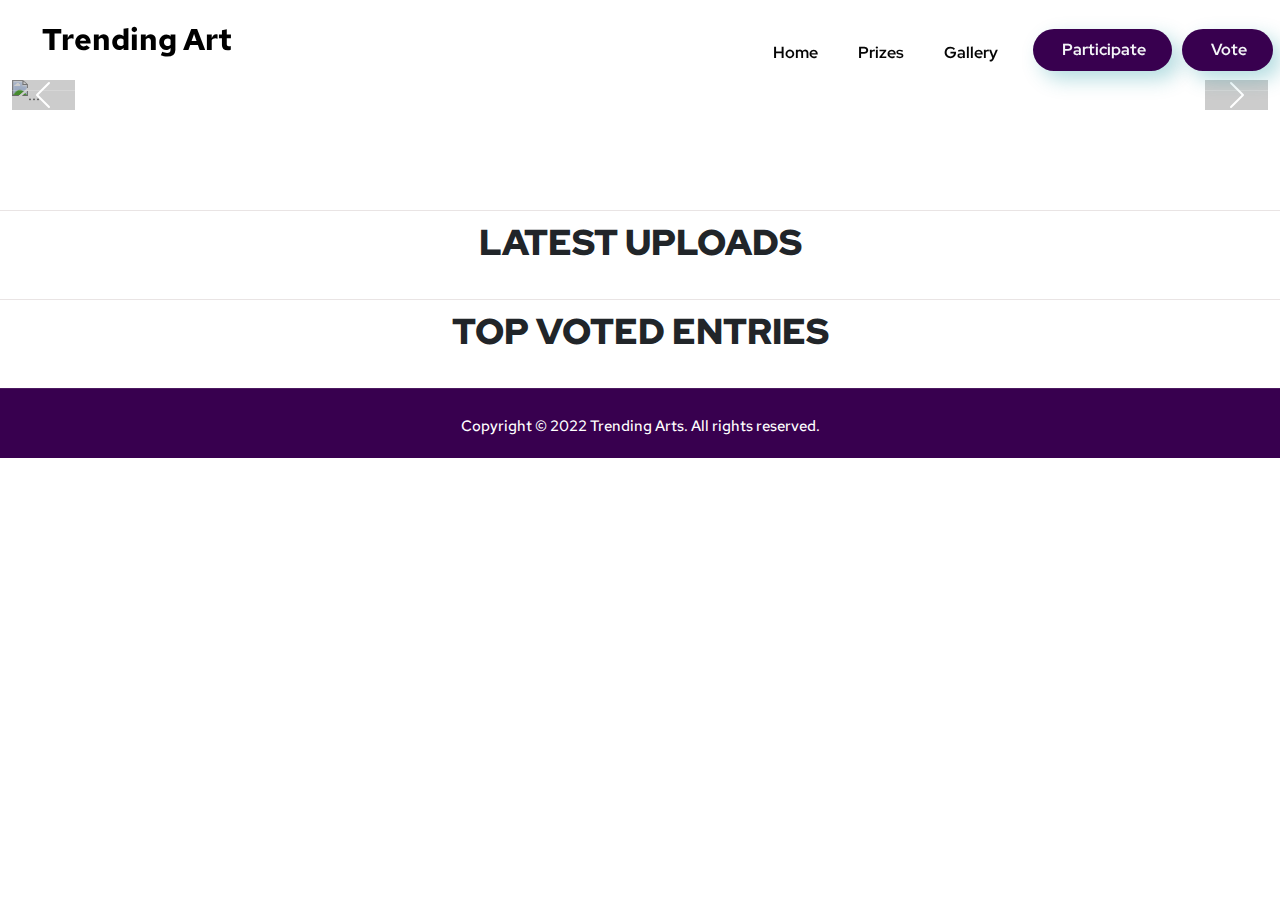
==== commit 896fcad7: "vvvv" ====
--- a/posts/index.html
+++ b/posts/index.html
@@ -78,119 +78,114 @@
   <body class="woocommerce">
     <div id="page" class="site">
       <header
-        id="site-header"
-        class="site-header header-style-1 header-overlay header-fullwidth sticky-header"
-      >
-        <!-- Main Header start -->
-        <div class="octf-main-header">
-          <div class="octf-area-wrap">
-            <div class="container-fluid octf-mainbar-container">
-              <div class="octf-mainbar">
-                <div class="octf-mainbar-row octf-row">
-                  <!-- logo start -->
-                  <div class="octf-col text-left">
-                    <div id="site-logo" class="site-logo">
-                      <a href="/index.html">
-                        <img
-                          class="logo-static"
-                          src="https://drive.google.com/uc?id=1I0w85Q0wYywTq-7BcG-nMlgc4BXBr652"
-                          alt="Optiminastic"
-                        />
-                        <img
-                          class="logo-scroll"
-                          src="https://drive.google.com/uc?id=1I0w85Q0wYywTq-7BcG-nMlgc4BXBr652"
-                          alt="Optiminastic"
-                        />
-                      </a>
-                    </div>
-                  </div>
-                  <!-- logo start -->
-                  <!-- nav start -->
-                  <div class="octf-col justify-content-end">
-                    <nav id="site-navigation" class="main-navigation">
-                      <ul id="primary-menu" class="menu">
-                        <li class="">
-                          <a href="/index.html">Home</a>
-                        </li>
-                        <li class="">
-                          <a href="/prizes.html">Cash Prizes</a>
-                        </li>
-
-                        <li class="">
-                          <a href="/gallery.html">Gallery</a>
-                        </li>
-                      </ul>
-                    </nav>
-                    <!-- #site-navigation -->
-                  </div>
-                  <!-- <div class="octf-header-module">
-                    <div class="btn-cta-group btn-cta-header">
-                      <a
-                        class="octf-btn octf-btn-third"
-                        href="/participate.html"
-                        ><i class="fa fa-right-to-bracket text-white"></i>
-                        Participate</a
-                      >
-                    </div>
-                  </div>
-                  <div class="octf-header-module">
-                    <div class="btn-cta-group btn-cta-header">
-                      <a class="octf-btn octf-btn-third" href="/gallery.html"
-                        ><i class="fa fa-check-to-slot text-white"></i> Vote</a
-                      >
-                    </div>
-                  </div> -->
+      id="site-header"
+      class="site-header header-style-1 header-overlay header-fullwidth sticky-header"
+    >
+      <!-- Main Header start -->
+      <div class="octf-main-header">
+        <div class="octf-area-wrap">
+          <div class="container-fluid octf-mainbar-container">
+            <div class="octf-mainbar">
+              <div class="octf-mainbar-row octf-row">
+                <!-- logo start -->
+                <div class="octf-col text-left">
+                  <div id="site-logo" class="site-logo">
+                    <a href="index.html">
+                      <div>
+                        <span class="logo-static font22 bold text-black"
+                          >Trending Art</span
+                        >
+                      </div>
+                    </a>
+                  </div>
+                </div>
+                <!-- logo start -->
+                <!-- nav start -->
+                <div class="octf-col justify-content-end">
+                  <nav id="site-navigation" class="main-navigation">
+                    <ul id="primary-menu" class="menu">
+                      <li class="">
+                        <a href="index.html">Home</a>
+                      </li>
+                      <li class="">
+                        <a href="prizes.html">Prizes</a>
+                      </li>
+
+                      <li class="">
+                        <a href="gallery.html">Gallery</a>
+                      </li>
+                    </ul>
+                  </nav>
+                  <!-- #site-navigation -->
+                </div>
+                <div class="octf-header-module">
+                  <div class="btn-cta-group btn-cta-header">
+                    <a class="octf-btn octf-btn-third" href="participate.html"
+                      ><i class="fa fa-right-to-bracket text-white"></i>
+                      Participate</a
+                    >
+                  </div>
+                </div>
+                <div class="octf-header-module">
+                  <div class="btn-cta-group btn-cta-header">
+                    <a class="octf-btn octf-btn-third" href="gallery.html"
+                      ><i class="fa fa-check-to-slot text-white"></i> Vote</a
+                    >
+                  </div>
                 </div>
               </div>
             </div>
           </div>
         </div>
-
-        <!-- Header mobile -->
-        <div class="header_mobile">
-          <div class="container">
-            <div class="mlogo_wrapper clearfix">
-              <!-- logo mobile start -->
-              <div class="mobile_logo">
-                <a href="/index.html"
-                  ><img
-                    src="https://drive.google.com/uc?id=1I0w85Q0wYywTq-7BcG-nMlgc4BXBr652"
-                    alt="Optiminastic Media"
-                /></a>
-              </div>
-              <!-- logo mobile end -->
-
-              <div id="mmenu_toggle">
-                <button></button>
-              </div>
-            </div>
-
-            <!-- nav mobile start -->
-            <div class="mmenu_wrapper">
-              <div class="mobile_nav">
-                <ul id="menu-main-menu" class="mobile_mainmenu">
-                  <li>
-                    <a href="/index.html">Home</a>
-                  </li>
-                  <li>
-                    <a href="/prizes.html">Cash Prizes</a>
-                  </li>
-                  <li>
-                    <a href="/gallery.html">Gallery</a>
-                  </li>
-                  <!-- <li>
-                    <a href="/participate.html">Participate</a>
-                  </li>
-                  <li>
-                    <a href="/gallery.html">Vote</a>
-                  </li> -->
-                </ul>
-              </div>
-            </div>
-            <!-- nav mobile end -->
-          </div>
+      </div>
+
+      <!-- Header mobile -->
+      <div class="header_mobile">
+        <div class="container">
+          <div class="mlogo_wrapper clearfix">
+            <!-- logo mobile start -->
+            <div class="mobile_logo">
+              <a href="index.html"
+                ><div>
+                  <span class="logo-static font22 bold text-black"
+                    >Trending Art</span
+                  >
+                </div></a
+              >
+            </div>
+            <!-- logo mobile end -->
+
+            <div id="mmenu_toggle">
+              <button></button>
+            </div>
+          </div>
+
+          <!-- nav mobile start -->
+          <div class="mmenu_wrapper">
+            <div class="mobile_nav">
+              <ul id="menu-main-menu" class="mobile_mainmenu">
+                <li>
+                  <a href="index.html">Home</a>
+                </li>
+                <li>
+                  <a href="prizes.html">Cash Prizes</a>
+                </li>
+                <li>
+                  <a href="gallery.html">Gallery</a>
+                </li>
+                <li>
+                  <a href="participate.html">Participate</a>
+                </li>
+                <li>
+                  <a href="gallery.html">Vote</a>
+                </li>
+              </ul>
+            </div>
+          </div>
+          <!-- nav mobile end -->
         </div>
-      </header>
+      </div>
+    </header>
 
       <div id="content" class="site-content m-t100">
         <section class="user-container">
@@ -321,84 +316,10 @@
         </div>
       </div>
       <footer id="site-footer" class="site-footer site-footer-2 bg-gradient-2">
-        <div class="main-footer">
-          <div class="container">
-            <div class="row">
-              <div class="col-lg-4 col-sm-6">
-                <div class="footer-widget img-size">
-                  <img
-                    src="https://drive.google.com/uc?id=1I0w85Q0wYywTq-7BcG-nMlgc4BXBr652"
-                    class="attachment-full size-full m-b25"
-                    alt=""
-                  />
-                  <!-- <p class="m-b30">
-                    Our approach to SEO is uniquely built around what we know
-                    works…and what we know doesn’t work. With over 200 verified
-                    factors in play.
-                  </p> -->
-                </div>
-              </div>
-              <div class="col-lg-4 col-sm-6">
-                <div class="footer-widget">
-                  <h5>Contacts</h5>
-                  <div class="footer-contact-2">
-                    <ul class="font-second">
-                      <li>
-                        <strong>Address:</strong> 1301/2, Lodha Supremus Dr. E.
-                        Moses Rd, Worli Circle, Mumbai - 400 018
-                      </li>
-                    </ul>
-                    <div class="footer-social">
-                      <a
-                        class="footer-social-icon facebook"
-                        href="https://www.facebook.com/profile.php?id=100084975259552"
-                        target="_blank"
-                        ><i class="fab fa-facebook-f"></i
-                      ></a>
-
-                      <a
-                        class="footer-social-icon instagram"
-                        href="https://instagram.com/trendsganesha?igshid=YmMyMTA2M2Y="
-                        target="_blank"
-                        ><i class="fab fa-instagram"></i
-                      ></a>
-                    </div>
-                  </div>
-                </div>
-              </div>
-              <div class="col-lg-4 col-sm-6">
-                <div class="footer-widget">
-                  <h5></h5>
-                  <ul class="ft-menu-list">
-                    <li>
-                      <strong>Email: </strong
-                      ><a
-                        class="text-black"
-                        href="mailto:revathi.mudaliar@lokmat.com"
-                        >revathi.mudaliar@lokmat.com</a
-                      >
-                    </li>
-                    <li>
-                      <strong>Phone: </strong
-                      ><a class="text-black" href="tel:022-2482-0000"
-                        >022 2482 0000</a
-                      >
-                    </li>
-                    <li>
-                      <a class="text-black" href="/terms.html"
-                        ><strong>Terms and Conditions</strong></a
-                      >
-                    </li>
-                  </ul>
-                </div>
-              </div>
-            </div>
-          </div>
-        </div>
         <div class="footer-bottom">
           <div class="container">
             <p class="copyright-2 text-center">
-              Copyright © 2022 Lokmat. All rights reserved.
+              Copyright © 2022 Trending Arts. All rights reserved.
             </p>
           </div>
         </div>
--- a/style.css
+++ b/style.css
@@ -5704,7 +5704,7 @@
 }
 
 .site-footer-2 .footer-bottom .copyright-2 {
-  color: #0a0a0a;
+  color: #fff;
   font-size: 15px;
   font-weight: 500;
   font-family: "Red Hat Text", sans-serif;
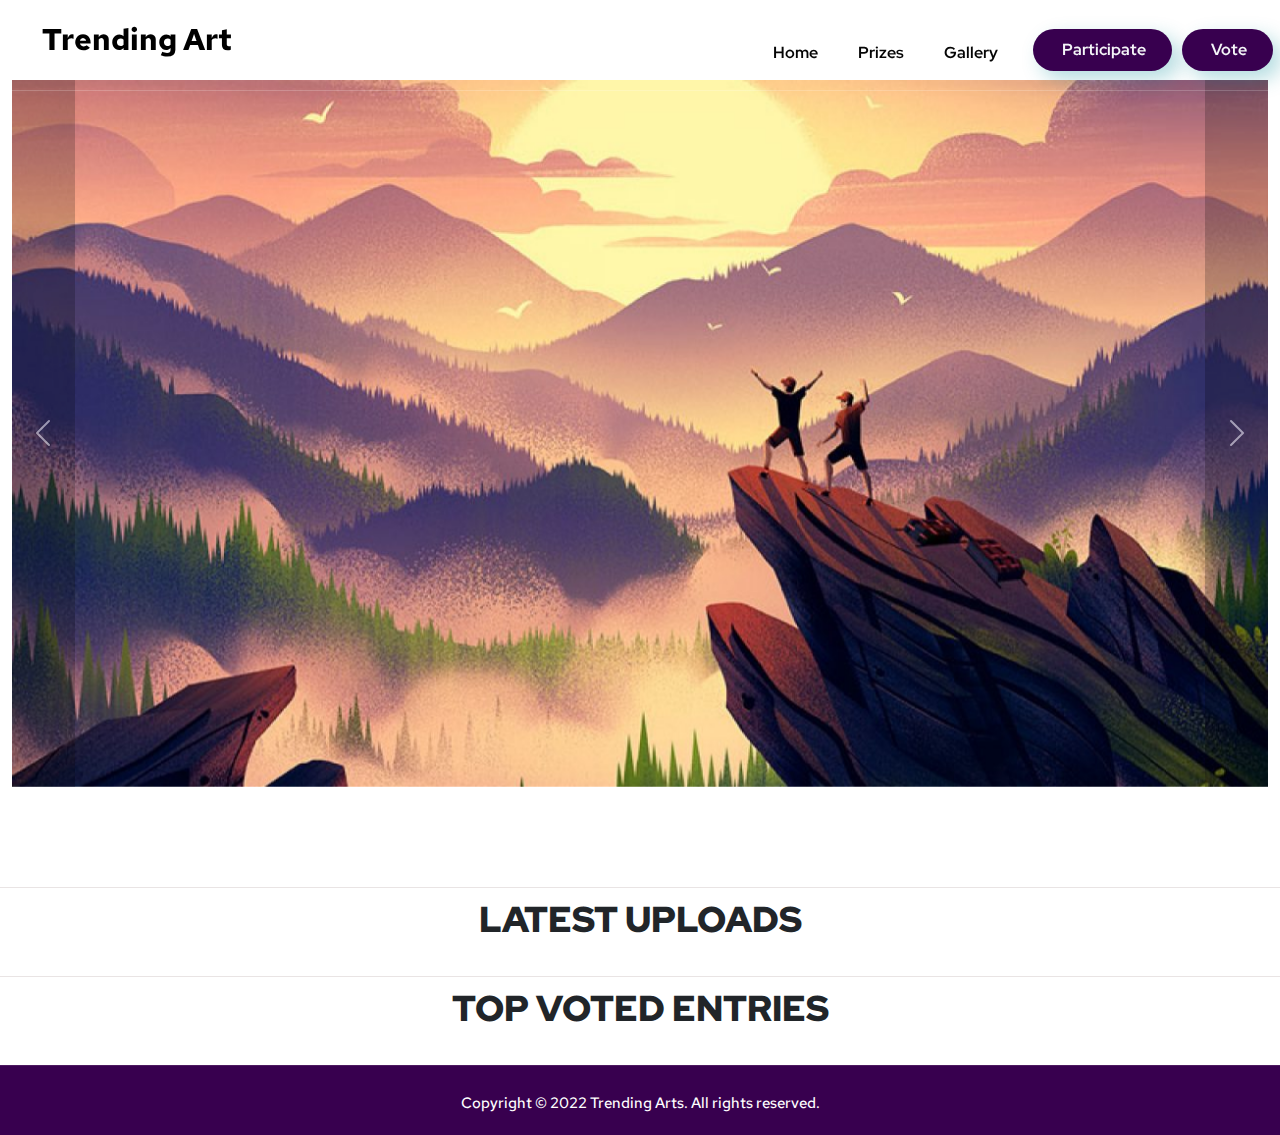
==== commit 229fd2b2: "final changes" ====
--- a/posts/index.html
+++ b/posts/index.html
@@ -72,120 +72,121 @@
         text-overflow: ellipsis;
       }
     </style>
-    <script src="https://www.google.com/recaptcha/api.js?render=6Ldw7NkhAAAAANEgcweMfeMuwu1h8DxxIeAfFXq_"></script>
   </head>
 
   <body class="woocommerce">
     <div id="page" class="site">
       <header
-      id="site-header"
-      class="site-header header-style-1 header-overlay header-fullwidth sticky-header"
-    >
-      <!-- Main Header start -->
-      <div class="octf-main-header">
-        <div class="octf-area-wrap">
-          <div class="container-fluid octf-mainbar-container">
-            <div class="octf-mainbar">
-              <div class="octf-mainbar-row octf-row">
-                <!-- logo start -->
-                <div class="octf-col text-left">
-                  <div id="site-logo" class="site-logo">
-                    <a href="index.html">
-                      <div>
-                        <span class="logo-static font22 bold text-black"
-                          >Trending Art</span
-                        >
-                      </div>
-                    </a>
-                  </div>
-                </div>
-                <!-- logo start -->
-                <!-- nav start -->
-                <div class="octf-col justify-content-end">
-                  <nav id="site-navigation" class="main-navigation">
-                    <ul id="primary-menu" class="menu">
-                      <li class="">
-                        <a href="index.html">Home</a>
-                      </li>
-                      <li class="">
-                        <a href="prizes.html">Prizes</a>
-                      </li>
-
-                      <li class="">
-                        <a href="gallery.html">Gallery</a>
-                      </li>
-                    </ul>
-                  </nav>
-                  <!-- #site-navigation -->
-                </div>
-                <div class="octf-header-module">
-                  <div class="btn-cta-group btn-cta-header">
-                    <a class="octf-btn octf-btn-third" href="participate.html"
-                      ><i class="fa fa-right-to-bracket text-white"></i>
-                      Participate</a
+        id="site-header"
+        class="site-header header-style-1 header-overlay header-fullwidth sticky-header"
+      >
+        <!-- Main Header start -->
+        <div class="octf-main-header">
+          <div class="octf-area-wrap">
+            <div class="container-fluid octf-mainbar-container">
+              <div class="octf-mainbar">
+                <div class="octf-mainbar-row octf-row">
+                  <!-- logo start -->
+                  <div class="octf-col text-left">
+                    <div id="site-logo" class="site-logo">
+                      <a href="/index.html">
+                        <div>
+                          <span class="logo-static font22 bold text-black"
+                            >Trending Art</span
+                          >
+                        </div>
+                      </a>
+                    </div>
+                  </div>
+                  <!-- logo start -->
+                  <!-- nav start -->
+                  <div class="octf-col justify-content-end">
+                    <nav id="site-navigation" class="main-navigation">
+                      <ul id="primary-menu" class="menu">
+                        <li class="">
+                          <a href="/index.html">Home</a>
+                        </li>
+                        <li class="">
+                          <a href="/prizes.html">Prizes</a>
+                        </li>
+
+                        <li class="">
+                          <a href="/gallery.html">Gallery</a>
+                        </li>
+                      </ul>
+                    </nav>
+                    <!-- #site-navigation -->
+                  </div>
+                  <div class="octf-header-module">
+                    <div class="btn-cta-group btn-cta-header">
+                      <a
+                        class="octf-btn octf-btn-third"
+                        href="/participate.html"
+                        ><i class="fa fa-right-to-bracket text-white"></i>
+                        Participate</a
+                      >
+                    </div>
+                  </div>
+                  <div class="octf-header-module">
+                    <div class="btn-cta-group btn-cta-header">
+                      <a class="octf-btn octf-btn-third" href="/gallery.html"
+                        ><i class="fa fa-check-to-slot text-white"></i> Vote</a
+                      >
+                    </div>
+                  </div>
+                </div>
+              </div>
+            </div>
+          </div>
+        </div>
+
+        <!-- Header mobile -->
+        <div class="header_mobile">
+          <div class="container">
+            <div class="mlogo_wrapper clearfix">
+              <!-- logo mobile start -->
+              <div class="mobile_logo">
+                <a href="/index.html"
+                  ><div>
+                    <span class="logo-static font22 bold text-black"
+                      >Trending Art</span
                     >
-                  </div>
-                </div>
-                <div class="octf-header-module">
-                  <div class="btn-cta-group btn-cta-header">
-                    <a class="octf-btn octf-btn-third" href="gallery.html"
-                      ><i class="fa fa-check-to-slot text-white"></i> Vote</a
-                    >
-                  </div>
-                </div>
-              </div>
-            </div>
+                  </div></a
+                >
+              </div>
+              <!-- logo mobile end -->
+
+              <div id="mmenu_toggle">
+                <button></button>
+              </div>
+            </div>
+
+            <!-- nav mobile start -->
+            <div class="mmenu_wrapper">
+              <div class="mobile_nav">
+                <ul id="menu-main-menu" class="mobile_mainmenu">
+                  <li>
+                    <a href="/index.html">Home</a>
+                  </li>
+                  <li>
+                    <a href="/prizes.html">Cash Prizes</a>
+                  </li>
+                  <li>
+                    <a href="/gallery.html">Gallery</a>
+                  </li>
+                  <li>
+                    <a href="/participate.html">Participate</a>
+                  </li>
+                  <li>
+                    <a href="/gallery.html">Vote</a>
+                  </li>
+                </ul>
+              </div>
+            </div>
+            <!-- nav mobile end -->
           </div>
         </div>
-      </div>
-
-      <!-- Header mobile -->
-      <div class="header_mobile">
-        <div class="container">
-          <div class="mlogo_wrapper clearfix">
-            <!-- logo mobile start -->
-            <div class="mobile_logo">
-              <a href="index.html"
-                ><div>
-                  <span class="logo-static font22 bold text-black"
-                    >Trending Art</span
-                  >
-                </div></a
-              >
-            </div>
-            <!-- logo mobile end -->
-
-            <div id="mmenu_toggle">
-              <button></button>
-            </div>
-          </div>
-
-          <!-- nav mobile start -->
-          <div class="mmenu_wrapper">
-            <div class="mobile_nav">
-              <ul id="menu-main-menu" class="mobile_mainmenu">
-                <li>
-                  <a href="index.html">Home</a>
-                </li>
-                <li>
-                  <a href="prizes.html">Cash Prizes</a>
-                </li>
-                <li>
-                  <a href="gallery.html">Gallery</a>
-                </li>
-                <li>
-                  <a href="participate.html">Participate</a>
-                </li>
-                <li>
-                  <a href="gallery.html">Vote</a>
-                </li>
-              </ul>
-            </div>
-          </div>
-          <!-- nav mobile end -->
-        </div>
-      </div>
-    </header>
+      </header>
 
       <div id="content" class="site-content m-t100">
         <section class="user-container">
@@ -223,15 +224,11 @@
                     <span id="user-name"></span>
                   </div>
                   <div class="col-md-6 m-block col-sm-12">
-                    Category:
-                    <span id="user-category"></span>
+                    Country:
+                    <span id="user-country"></span>
                   </div>
                 </div>
                 <div class="row">
-                  <div class="col-md-6 m-block col-sm-12">
-                    City:
-                    <span id="user-city"></span>
-                  </div>
                   <div class="col-md-6 m-block col-sm-12" style="width: 250px">
                     Link:
                     <span id="user-link"></span>
@@ -268,7 +265,7 @@
                 aria-label="Close"
               ></button>
             </div>
-            <!-- <div class="modal-body">
+            <div class="modal-body">
               <form>
                 <div class="mb-3">
                   <label
@@ -302,8 +299,8 @@
 
                 <div class="modal-status text-center">lol</div>
               </form>
-            </div> -->
-            <!-- <div class="modal-footer">
+            </div>
+            <div class="modal-footer">
               <button
                 id="modal-vote-btn"
                 type="button"
@@ -311,7 +308,7 @@
               >
                 Vote
               </button>
-            </div> -->
+            </div>
           </div>
         </div>
       </div>
